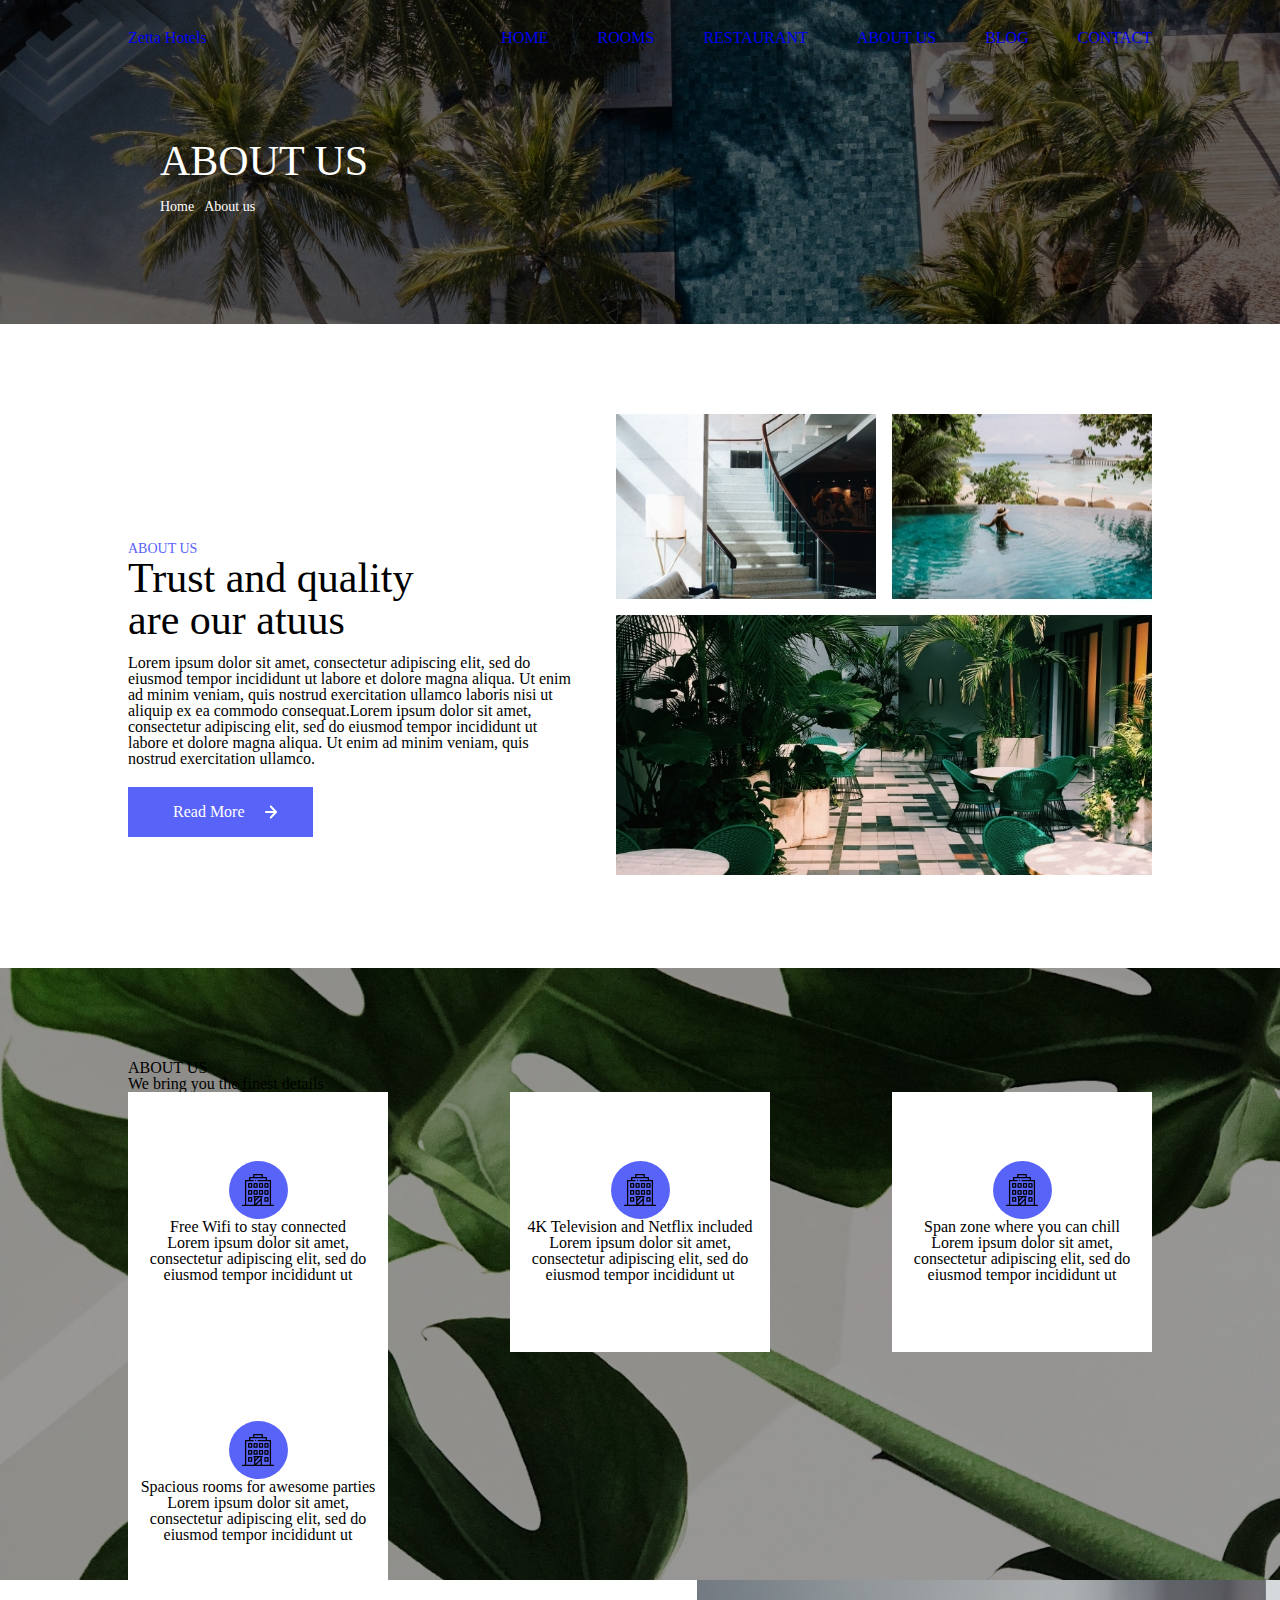
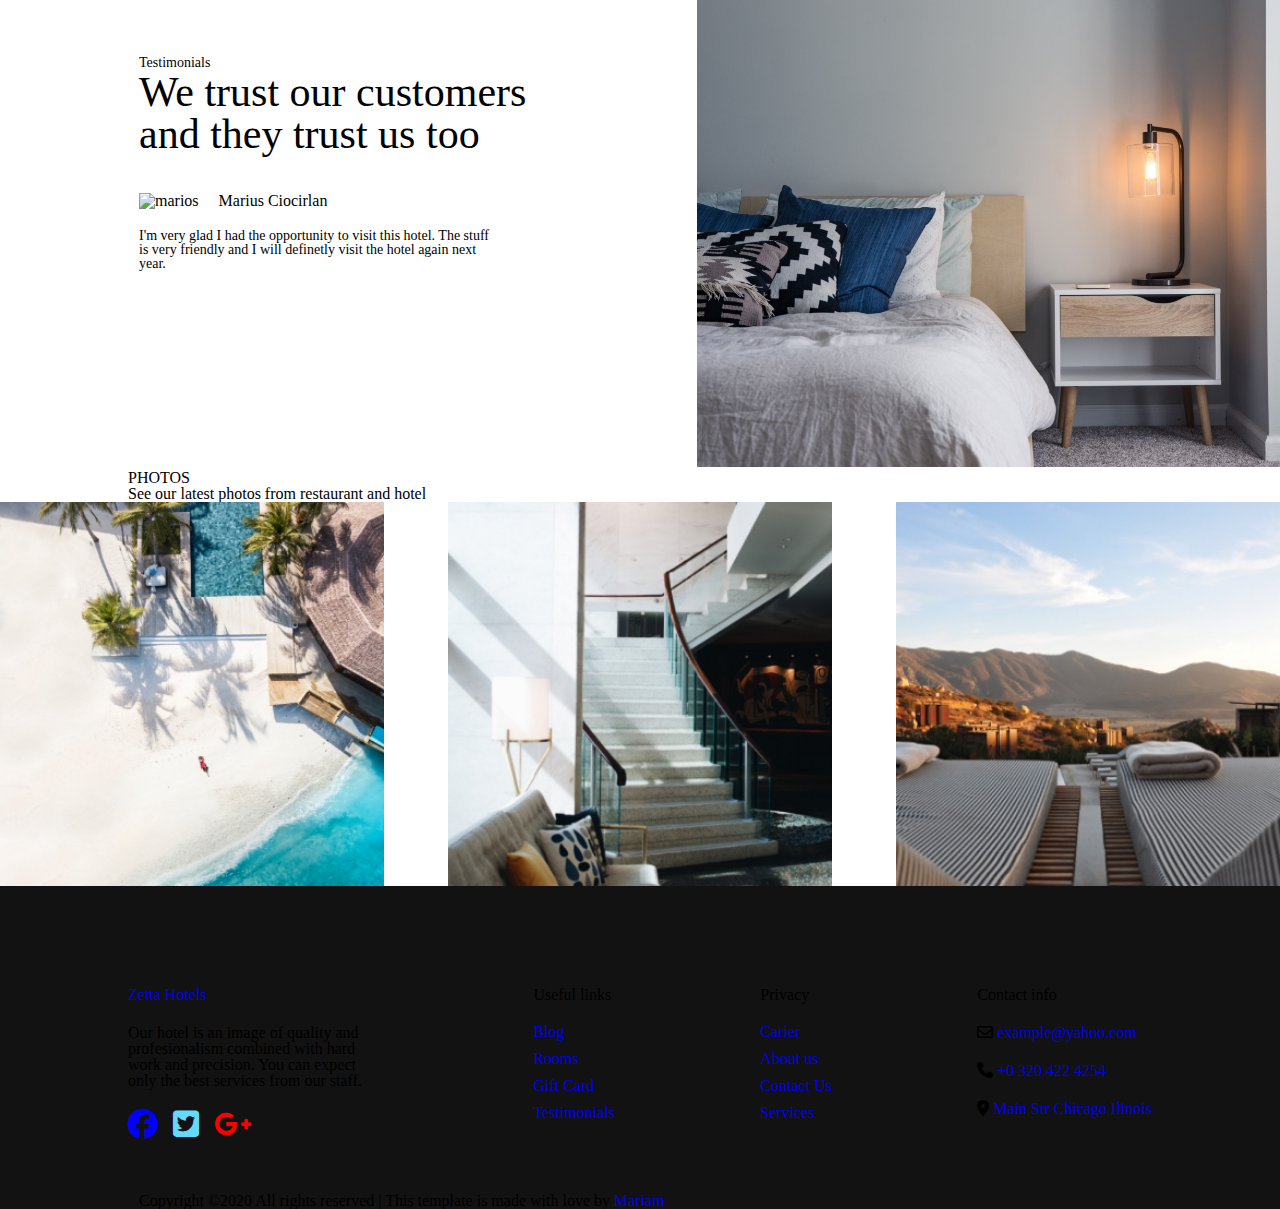
==== index.html @ 875c1cef "1 part done" ====
<!DOCTYPE html>
<html lang="en">
<head>
    <meta charset="UTF-8">
    <meta name="viewport" content="width=device-width, initial-scale=1.0">
    <title>L9</title>
    <link rel="stylesheet" href="css/reset.css">
    <link rel="stylesheet" href="css/style.css">
    <link rel="stylesheet" href="css/responsive.css">
    <link rel="stylesheet" href="https://cdnjs.cloudflare.com/ajax/libs/font-awesome/6.2.1/css/all.min.css">
</head>
<body>
    <header class="header">
        <div class="header-container flax-header">
            <a class="header-logo" href="index.html">Zetta Hotels</a>
            <nav>
                <ul class="nav-ul">
                    <li><a href="#">HOME</a></li>
                    <li><a href="#">ROOMS</a></li>
                    <li><a href="#">RESTAURANT</a></li>
                    <li><a href="#">ABOUT US</a></li>
                    <li><a href="#">BLOG</a></li>
                    <li><a href="#">CONTACT</a></li>
                </ul>
            </nav>
            <div class="burger">
                <i class="fa-solid fa-bars"></i>
            </div>
        </div>
        <div class="about">
            <h2>ABOUT US</h2>
            <div>
                <a href="HOME">Home</a>
                <div class="drop">
                </div>
                <a href="About Us">About us</a>
            </div>
        </div>

        
    </header>
    <section class="section1">
        <div class="s1-container">
            <div class="left-block">
                <h4>ABOUT US </h4>
                <h2>Trust and quality are our atuus</h2>
                <p> Lorem ipsum dolor sit amet, consectetur adipiscing elit, sed do eiusmod tempor incididunt ut labore et dolore magna aliqua. Ut enim ad minim veniam, quis nostrud exercitation ullamco laboris nisi ut aliquip ex ea commodo consequat.Lorem ipsum dolor sit amet, consectetur adipiscing elit, sed do eiusmod tempor incididunt ut labore et dolore magna aliqua. Ut enim ad minim veniam, quis nostrud exercitation ullamco.</p>
                <div class="read-more">
                    <p>Read More</p>
                    <img src="images/arrow.svg" alt="arrow">
                </div>
            </div>
            <div class="right-block">
                <img src="images/Group 74.jpg" alt="group">
            </div>
        </div>
    </section>
    <section class="section2">
        <div class="s2-container">
            <div class="text-b">
                <h2>ABOUT US</h2>
                <p>We bring you the finest details</p>
            </div>
            <div class="m-block">
                <div class="block">
                    <div class="blue-block">
                        <img src="images/hotel.svg" alt="hotel">
                    </div>
                    <h2>Free Wifi to stay connected</h2>
                    <p>Lorem ipsum dolor sit amet, consectetur adipiscing elit, sed do eiusmod tempor incididunt ut </p>
                </div>
                <div class="block">
                    <div class="blue-block">
                        <img src="images/hotel.svg" alt="hotel">
                    </div>
                    <h2>4K Television and Netflix included</h2>
                    <p>Lorem ipsum dolor sit amet, consectetur adipiscing elit, sed do eiusmod tempor incididunt ut </p>
                </div>
                <div class="block">
                    <div class="blue-block">
                        <img src="images/hotel.svg" alt="hotel">
                    </div>
                    <h2>Span zone where you can chill</h2>
                    <p>Lorem ipsum dolor sit amet, consectetur adipiscing elit, sed do eiusmod tempor incididunt ut </p>
                </div>
                <div class="block">
                    <div class="blue-block">
                        <img src="images/hotel.svg" alt="hotel">
                    </div>
                    <h2>Spacious rooms for awesome parties</h2>
                    <p>Lorem ipsum dolor sit amet, consectetur adipiscing elit, sed do eiusmod tempor incididunt ut </p>
                </div>
            <!-- </div> -->
        </div>
    </section>
    <section class="section3">
        <div class="left-div">
            <h4>Testimonials</h4>
            <p>We trust our customers and they trust us too</p>
            <div class="markus">
                <img src="images/marius-ciocirlan-vMV6r4VRhJ8-unsplash.svg" alt="marios">
                <h3>Marius Ciocirlan</h3>
            </div>
            <p>I'm very glad I had the opportunity to visit this hotel. The stuff is very friendly and I will definetly visit the hotel again next year.</p>
        </div>
        <div class="right-div">
            <img src="images/room.jpg" alt="">
        </div>
    </section>
    <section class="section4">
       <div class="s4-container">
            <h3>PHOTOS</h3>
            <p>See our latest photos from restaurant and hotel</p>
       </div>
       <div class="triple-image"> 
            <img src="images/ocean.jpg" alt="ocean">
            <img src="images/stairway.jpg" alt="stairway">
            <img src="images/mountain.jpg" alt="mountain">
       </div>
    </section>
    <footer class="footer">
        <div class="f-container">
            <div class="f-block">
                <a href="index.html">Zetta Hotels</a>
                <p>Our hotel is an image of quality and profesionalism combined with hard work and precision. You can expect only the best services from our staff.</p>
                <i class="fa-brands fa-facebook"></i>
                <i class="fa-brands fa-square-twitter"></i>
                <i class="fa-brands fa-google-plus-g"></i>
            </div>
            <div class="f-block">
                <h2>Useful links</h2>
                <ul class="u-li">
                    <li><a href="#">Blog</a></li>
                    <li><a href="#">Rooms</a></li>
                    <li><a href="#">Gift Card</a></li>
                    <li><a href="#">Testimonials</a></li>
                </ul>
            </div>
            <div class="f-block">
                <h2>Privacy</h2>
                <ul class="u-li">
                    <li><a href="#">Carier</a></li>
                    <li><a href="#">About us</a></li>
                    <li><a href="#">Contact Us</a></li>
                    <li><a href="#">Services</a></li>
                </ul>
            </div>
            <div class="f-block">
                <ul class="c-li">
                    <h2>Contact info</h2>
                    <li>
                        <i class="fa-regular fa-envelope"></i>
                        <a href="mailmailto:example@yahoo.com">example@yahoo.com</a>
                    </li>
                    <li>
                        <i class="fa-solid fa-phone"></i>
                        <a href="tel:+0 320 422 4254">+0 320 422 4254</a>
                    </li>
                    <li>
                        <i class="fa-solid fa-location-dot"></i>
                        <a href="addres:Main Str Chicago Ilinois">Main Str Chicago Ilinois</a>
                    </li>
                </ul>
            </div>
        </div>
        <p class="mariam">Copyright ©2020 All rights reserved | This template is made with love by <a href="#">Mariam</a></p>
    </footer>
</body>
</html>
---- css/style.css ----
/* header */
.header-container {
    max-width: 1088px;
    width: 80%;
    margin: 0 auto;
}
.flax-header {
    display: -webkit-box;
    display: -ms-flexbox;
    display: flex;
    -webkit-box-pack: justify;
        -ms-flex-pack: justify;
            justify-content: space-between;
}
.header-logo {
    margin-top: 30px;
}
.nav-ul {
    margin-top: 30px;
    display: -webkit-box;
    display: -ms-flexbox;
    display: flex;
}
.nav-ul li {
    color: #fff;
    margin-right: 49px;
}
.nav-ul li:nth-child(6) {
    margin-right: 0px;
}
.header {
    background-image: url("../images/h-background.jpg");
    height: 324px;
    width: 100%;
    background-repeat: no-repeat;
    background-size: cover;
}
.burger {
    display: none;
}
.about {
    max-width: 1088px;
    width: 75%;
    margin: 0 auto;
    margin-top: 94px;
}
.about a {
    color: #fff;
    font-size: 14px;

}
.about h2 {
    font-size: 42px;
    color: #fff;
    margin-bottom: 18px;
}
.drop {
    color: #fff;
    height: 19px;
    width: 10px;
}
.about div {
    display: -webkit-box;
    display: -ms-flexbox;
    display: flex;
}

/* section one */
.s1-container {
    display: -webkit-box;
    display: -ms-flexbox;
    display: flex;
    -webkit-box-pack: justify;
        -ms-flex-pack: justify;
            justify-content: space-between;
    max-width: 1088px;
    width: 80%;
    margin: 90px auto;
    -ms-flex-wrap: wrap;
        flex-wrap: wrap;
}
.left-block {
    width: 444px;
    margin-top: 128px;
}
.left-block h4 {
    font-size: 14px; 
    color: #5863F8;
    margin-bottom: 1px;
}
.left-block h2 {
    width: 306px;
    font-size: 42px;
    margin-bottom: 14px;
}
.read-more {
    margin-top: 20px;
    display: -webkit-box;
    display: -ms-flexbox;
    display: flex;
    vertical-align: middle;
    -webkit-box-align: center;
        -ms-flex-align: center;
            align-items: center;
    width: 185px;
    height: 50px;
    background-color: #5863F8;
}
.read-more p {
    margin: 0 20px 0 45px ;
    color: #fff;
}
.right-block img {
    width: 100%;
}
/* section two */
.section2 {
    background-image: url("../images/s2-background.jpg");
    height: 612px;
    width: 100%;
    background-repeat: no-repeat;
    background-clip: cover;
    padding-top: 92px;
}
.s2-container {
    max-width: 1088px;
    width: 80%;
    margin: 0 auto;
}
.blue-block {
    width: 59px;
    height: 58px;
    background-color: #5863F8;
    border-radius: 50%;
    display: -webkit-box;
    display: -ms-flexbox;
    display: flex;
    -webkit-box-pack: center;
        -ms-flex-pack: center;
            justify-content: center;
    -webkit-box-align: center;
        -ms-flex-align: center;
            align-items: center;
}
.block {
    width: 260px;
    height: 260px;
    background-color: #fff;
    display: -webkit-box;
    display: -ms-flexbox;
    display: flex;
    -webkit-box-pack: center;
        -ms-flex-pack: center;
            justify-content: center;
    -webkit-box-align: center;
        -ms-flex-align: center;
            align-items: center;
    -webkit-box-orient: vertical;
    -webkit-box-direction: normal;
        -ms-flex-direction: column;
            flex-direction: column;
}
.m-block {
    display: -webkit-box;
    display: -ms-flexbox;
    display: flex;
    -webkit-box-pack: justify;
        -ms-flex-pack: justify;
            justify-content: space-between;
    -ms-flex-wrap: wrap;
        flex-wrap: wrap;
}
.block p {
    width: 221px;
    text-align: center;
}

/* section 3 */
.section3 {
    display: -webkit-box;
    display: -ms-flexbox;
    display: flex;
    -webkit-box-pack: justify;
        -ms-flex-pack: justify;
            justify-content: space-between;
}
.left-div {
    margin-left: 139px;
}
.left-div p {
    width: 432px;
    font-size: 42px;
}
.left-div p:nth-child(4) {
    font-size: 14px;
    width: 352px;
}
.left-div h4 {
    font-size: 14px;
    margin: 76px 0 1px;
}
.markus {
    display: -webkit-box;
    display: -ms-flexbox;
    display: flex;
    margin-bottom: 20px;
    margin-top: 38px;
}
.markus h3 {
    margin-left: 20px ;
}

/* section 4 */
.s4-container {
    max-width: 1088px;
    width: 80%;
    margin: 0 auto;
}
.triple-image {
    display: -webkit-box;
    display: -ms-flexbox;
    display: flex;
    -webkit-box-pack: justify;
        -ms-flex-pack: justify;
            justify-content: space-between;
    -ms-flex-wrap: wrap;
        flex-wrap: wrap;
}
.triple-image img {
    width: 30%;
}

/* Footer */
.f-container {
    max-width: 1051px;
    width: 80%;
    margin: 0 auto;
    display: -webkit-box;
    display: -ms-flexbox;
    display: flex;
    -webkit-box-pack: justify;
        -ms-flex-pack: justify;
            justify-content: space-between;
    padding-top: 101px;
    -ms-flex-wrap: wrap;
        flex-wrap: wrap;
}
.footer {
    background-color: #121212;
}
.f-block {
    -webkit-box-pack: center;
        -ms-flex-pack: center;
            justify-content: center;
    -webkit-box-align: center;
        -ms-flex-align: center;
            align-items: center;
    -webkit-box-orient: vertical;
    -webkit-box-direction: normal;
        -ms-flex-direction: column;
            flex-direction: column;
}
.f-block:nth-child(1) {
    width: 260px;
}
.fa-brands {
    font-size: 30px;
    margin-top: 20px;
}
.fa-square-twitter {
    margin: 0 11px;
    color: #63DAF9;
}
.fa-google-plus-g {
    color: red;
}
.fa-facebook {
    color: blue;
}
.f-block p {
    margin-top: 22px;
}
.u-li {
    margin-top: 21px;
}
.u-li li {
    margin-bottom: 11px;
}
.u-li li:nth-child(4) {
    margin-bottom: 0px;
}
.c-li li:nth-child(2) {
    margin: 21px 0;
}
.c-li li:nth-child(3) {
    margin-bottom: 21px;
}
.mariam {
    margin: 54px 0 0 139px;
}
---- css/responsive.css ----
@media (max-width: 1200px) {
    .block {
        width: 48%;
    }
    .section2 {
        height: auto;
        padding-bottom: 50px;
    }
    .block:nth-child(1),
    .block:nth-child(2) {
        margin-bottom: 30px;
    }
    .section3 {
        -webkit-box-align: center;
            -ms-flex-align: center;
                align-items: center;
        -webkit-box-orient: vertical;
        -webkit-box-direction: normal;
            -ms-flex-direction: column;
                flex-direction: column;
        -webkit-box-pack: center;
            -ms-flex-pack: center;
                justify-content: center;
    }
    .right-div img {
        width: 100%;
    }
    .section1 {
        -webkit-box-align: center;
            -ms-flex-align: center;
                align-items: center;
        -webkit-box-orient: vertical;
        -webkit-box-direction: normal;
            -ms-flex-direction: column;
                flex-direction: column;
        -webkit-box-pack: center;
            -ms-flex-pack: center;
                justify-content: center;
    }
    .right-block {
        margin-top: 60px;
    }
}
    

@media (max-width: 1000px) {
    .burger {
        margin-top: 30px;
        display: block;
        color: #FFF;
    }
    .nav-ul {
        display: none;
    }
}
@media (max-width: 768px) {
    .block {
        width: 100%;
    }
    .section2 {
        height: auto;
        padding-bottom: 50px;
    }
    .triple-image {
        -webkit-box-pack: center;
            -ms-flex-pack: center;
                justify-content: center;
    }
    .triple-image img {
        width: 70%;
        -webkit-box-orient: vertical;
        -webkit-box-direction: normal;
            -ms-flex-direction: column;
                flex-direction: column;
    }
    .triple-image img:nth-child(2) {
        margin: 20px 0;
    }
    .f-block {
        width: 48%;
    }
    .f-block:nth-child(1),
    .f-block:nth-child(2) {
        margin-bottom: 40px;
    }
}
@media (max-width: 480px) {
    .f-block {
        width: 80%;
    }
    .f-block:nth-child(4) {
        margin-top: 40px;
    }
    .f-container {
        text-align: center;
        -webkit-box-pack: center;
            -ms-flex-pack: center;
                justify-content: center;
    }
    .footer p {
        text-align: center;
        -webkit-box-pack: center;
            -ms-flex-pack: center;
                justify-content: center;
        margin-left: 0;
    }
}
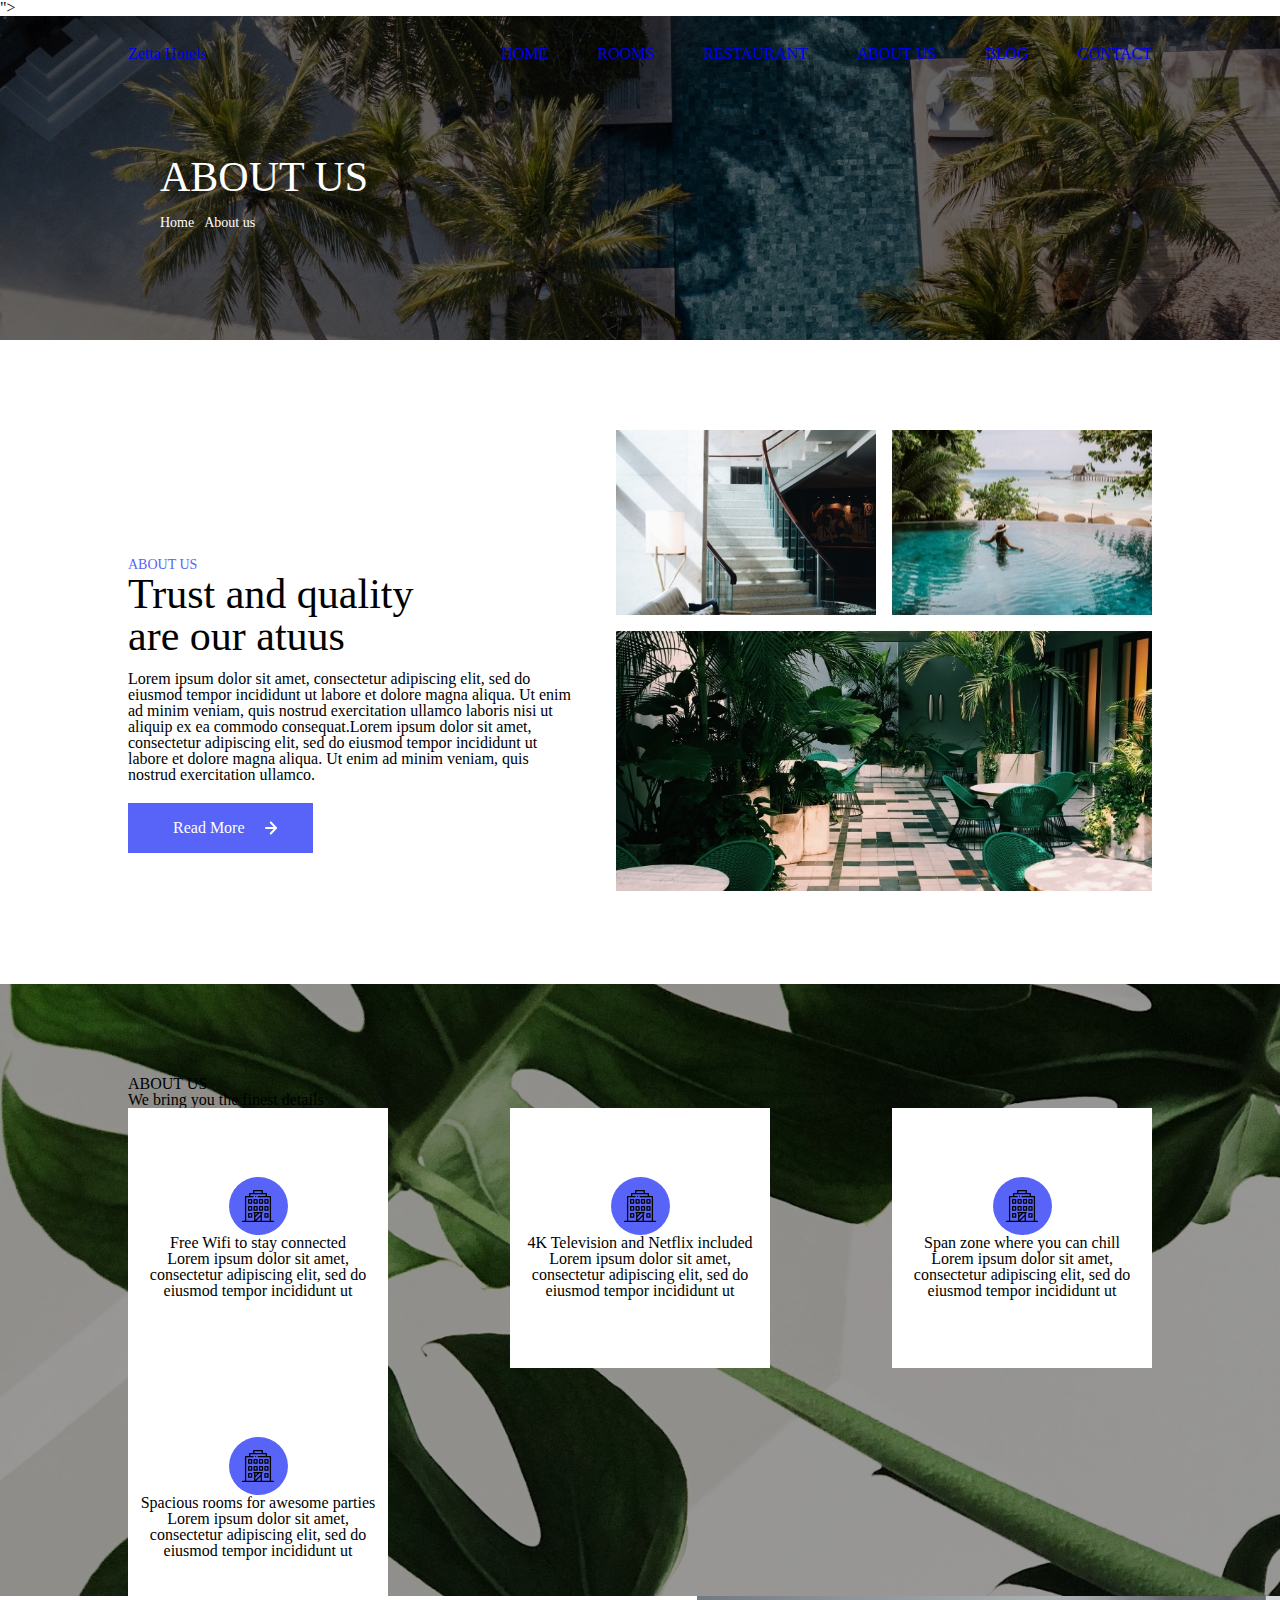
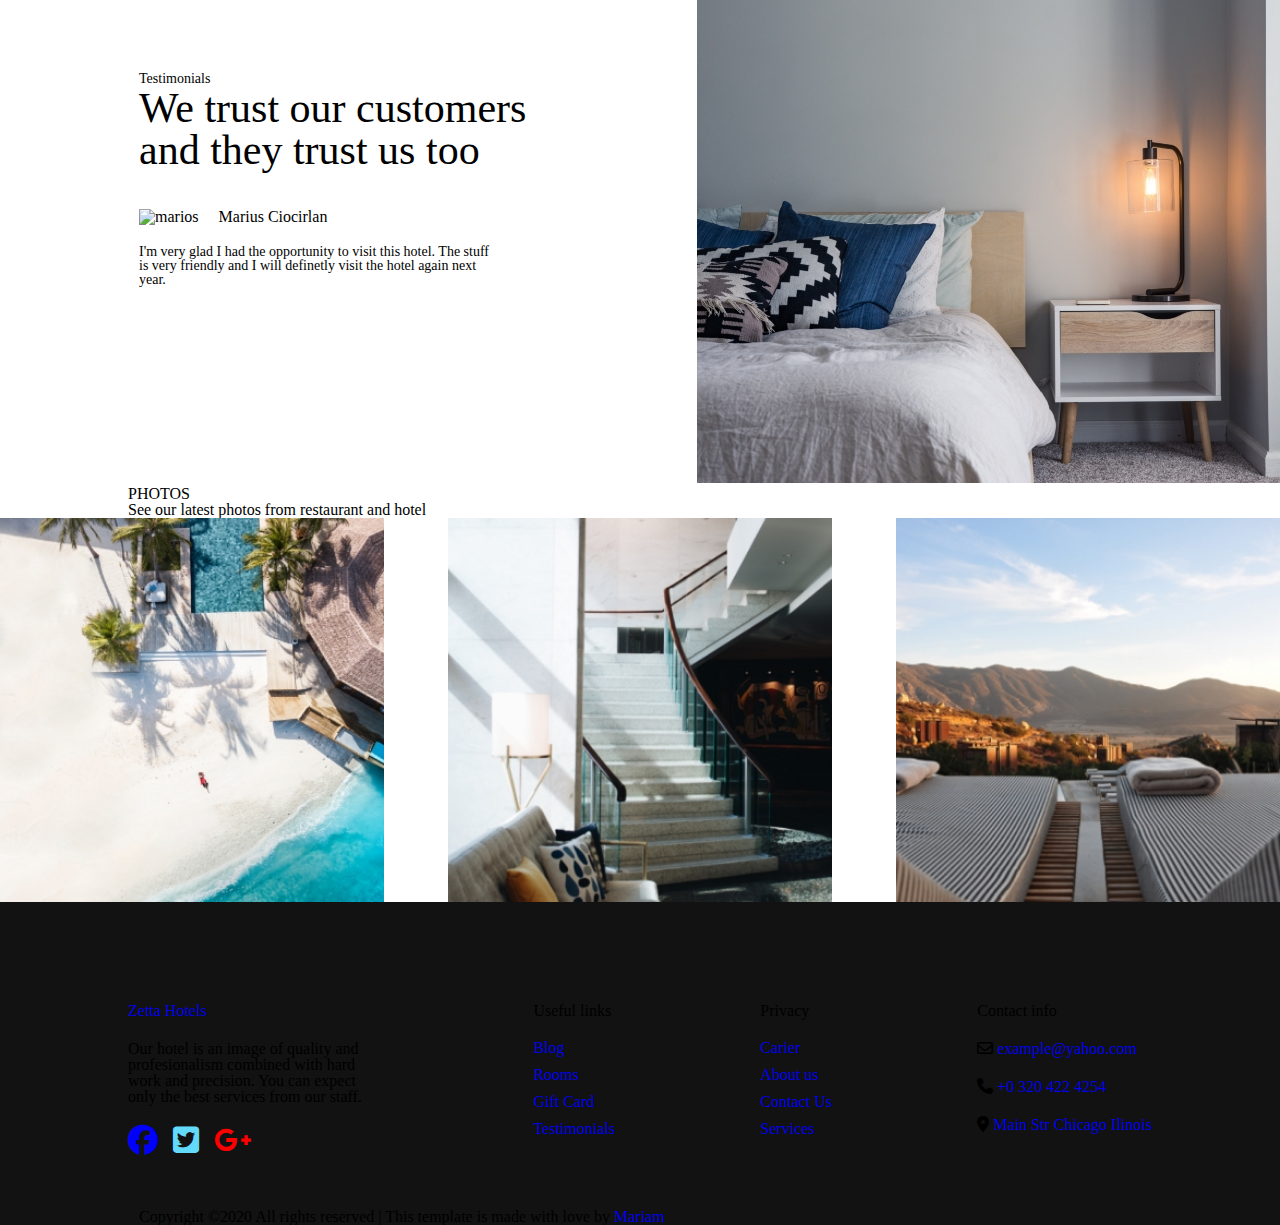
==== commit 844f202e: "font left" ====
--- a/index.html
+++ b/index.html
@@ -3,11 +3,12 @@
 <head>
     <meta charset="UTF-8">
     <meta name="viewport" content="width=device-width, initial-scale=1.0">
-    <title>L9</title>
+    <title>L10</title>
     <link rel="stylesheet" href="css/reset.css">
     <link rel="stylesheet" href="css/style.css">
     <link rel="stylesheet" href="css/responsive.css">
     <link rel="stylesheet" href="https://cdnjs.cloudflare.com/ajax/libs/font-awesome/6.2.1/css/all.min.css">
+    <link rel="stylesheet" href="https://fonts.googleapis.com/css2?family=Freehand&family=Inspiration&display=swap" rel="stylesheet">">
 </head>
 <body>
     <header class="header">
@@ -15,12 +16,12 @@
             <a class="header-logo" href="index.html">Zetta Hotels</a>
             <nav>
                 <ul class="nav-ul">
-                    <li><a href="#">HOME</a></li>
+                    <li><a href="index.html">HOME</a></li>
                     <li><a href="#">ROOMS</a></li>
                     <li><a href="#">RESTAURANT</a></li>
                     <li><a href="#">ABOUT US</a></li>
                     <li><a href="#">BLOG</a></li>
-                    <li><a href="#">CONTACT</a></li>
+                    <li><a href="contact.html">CONTACT</a></li>
                 </ul>
             </nav>
             <div class="burger">
--- a/css/style.css
+++ b/css/style.css
@@ -80,7 +80,8 @@
         flex-wrap: wrap;
 }
 .left-block {
-    width: 444px;
+    max-width: 444px;
+    width: 90%;
     margin-top: 128px;
 }
 .left-block h4 {
@@ -89,7 +90,8 @@
     margin-bottom: 1px;
 }
 .left-block h2 {
-    width: 306px;
+    max-width: 306px;
+    width: 90%;
     font-size: 42px;
     margin-bottom: 14px;
 }
@@ -116,10 +118,10 @@
 /* section two */
 .section2 {
     background-image: url("../images/s2-background.jpg");
+    width: 100%;
     height: 612px;
-    width: 100%;
     background-repeat: no-repeat;
-    background-clip: cover;
+    background-size: cover;
     padding-top: 92px;
 }
 .s2-container {
@@ -188,12 +190,14 @@
     margin-left: 139px;
 }
 .left-div p {
-    width: 432px;
+    max-width: 432px;
+    width: 90%;
     font-size: 42px;
 }
 .left-div p:nth-child(4) {
     font-size: 14px;
-    width: 352px;
+    max-width: 352px;
+    width: 90%;
 }
 .left-div h4 {
     font-size: 14px;
@@ -296,5 +300,78 @@
     margin-bottom: 21px;
 }
 .mariam {
+    max-width: 1300px;
+    width: 90%;
     margin: 54px 0 0 139px;
+}
+
+/* contact */
+.contact-text {
+    max-width: 1088px;
+    width: 80%;
+    margin: 54px auto;
+}
+.general-form {
+    display: flex;
+    max-width: 1088px;
+    width: 80%;
+    margin: 10px auto;
+}
+.s-form {
+    max-width: 1088px;
+    width: 80%;
+    margin: 50px auto;
+}
+.map-batumi {
+    max-width: 1088px;
+    width: 100%;
+    height: 286px;
+    margin: 0 auto;
+}
+.f-top-block {
+    display: flex;
+    max-width: 1088px;
+    width: 80%;
+    margin: 25px auto 10px;
+}
+.f-left-block {
+    max-width: 720px;
+    width: 100%;
+    height: 288px;
+}
+.f-right-block {
+    max-width: 352px;
+    width: 100%;
+    height: 288px;
+    margin-left: 16px;
+}
+.input {
+    background-color: #F8F8F8;
+    max-width: 352;
+    width: 100%;
+    height: 60px;
+    margin-bottom: 16px;
+    border: none;
+}
+.button {
+    background-color: #5863F8;
+    max-width: 352;
+    width: 100%;
+    height: 60px;
+    border: none;
+    cursor: pointer;
+}
+.textarea {
+    resize: none;
+    max-width: 720px;
+    width: 100%;
+    height: 288px;
+    background-color: #F8F8F8;
+    font-size: 20px;
+}
+
+.input:focus,
+.textarea:focus,
+.plan:focus {
+    outline: none;
 }--- a/css/responsive.css
+++ b/css/responsive.css
@@ -2,8 +2,8 @@
     .block {
         width: 48%;
     }
-    .section2 {
-        height: auto;
+    .s2-container {
+        height: 100%;
         padding-bottom: 50px;
     }
     .block:nth-child(1),
@@ -57,9 +57,8 @@
     .block {
         width: 100%;
     }
-    .section2 {
-        height: auto;
-        padding-bottom: 50px;
+    .setction2 {
+        height: 100%;
     }
     .triple-image {
         -webkit-box-pack: center;
@@ -83,6 +82,11 @@
     .f-block:nth-child(2) {
         margin-bottom: 40px;
     }
+    .f-top-block,
+    .general-form {
+        flex-direction: column;
+    }
+
 }
 @media (max-width: 480px) {
     .f-block {
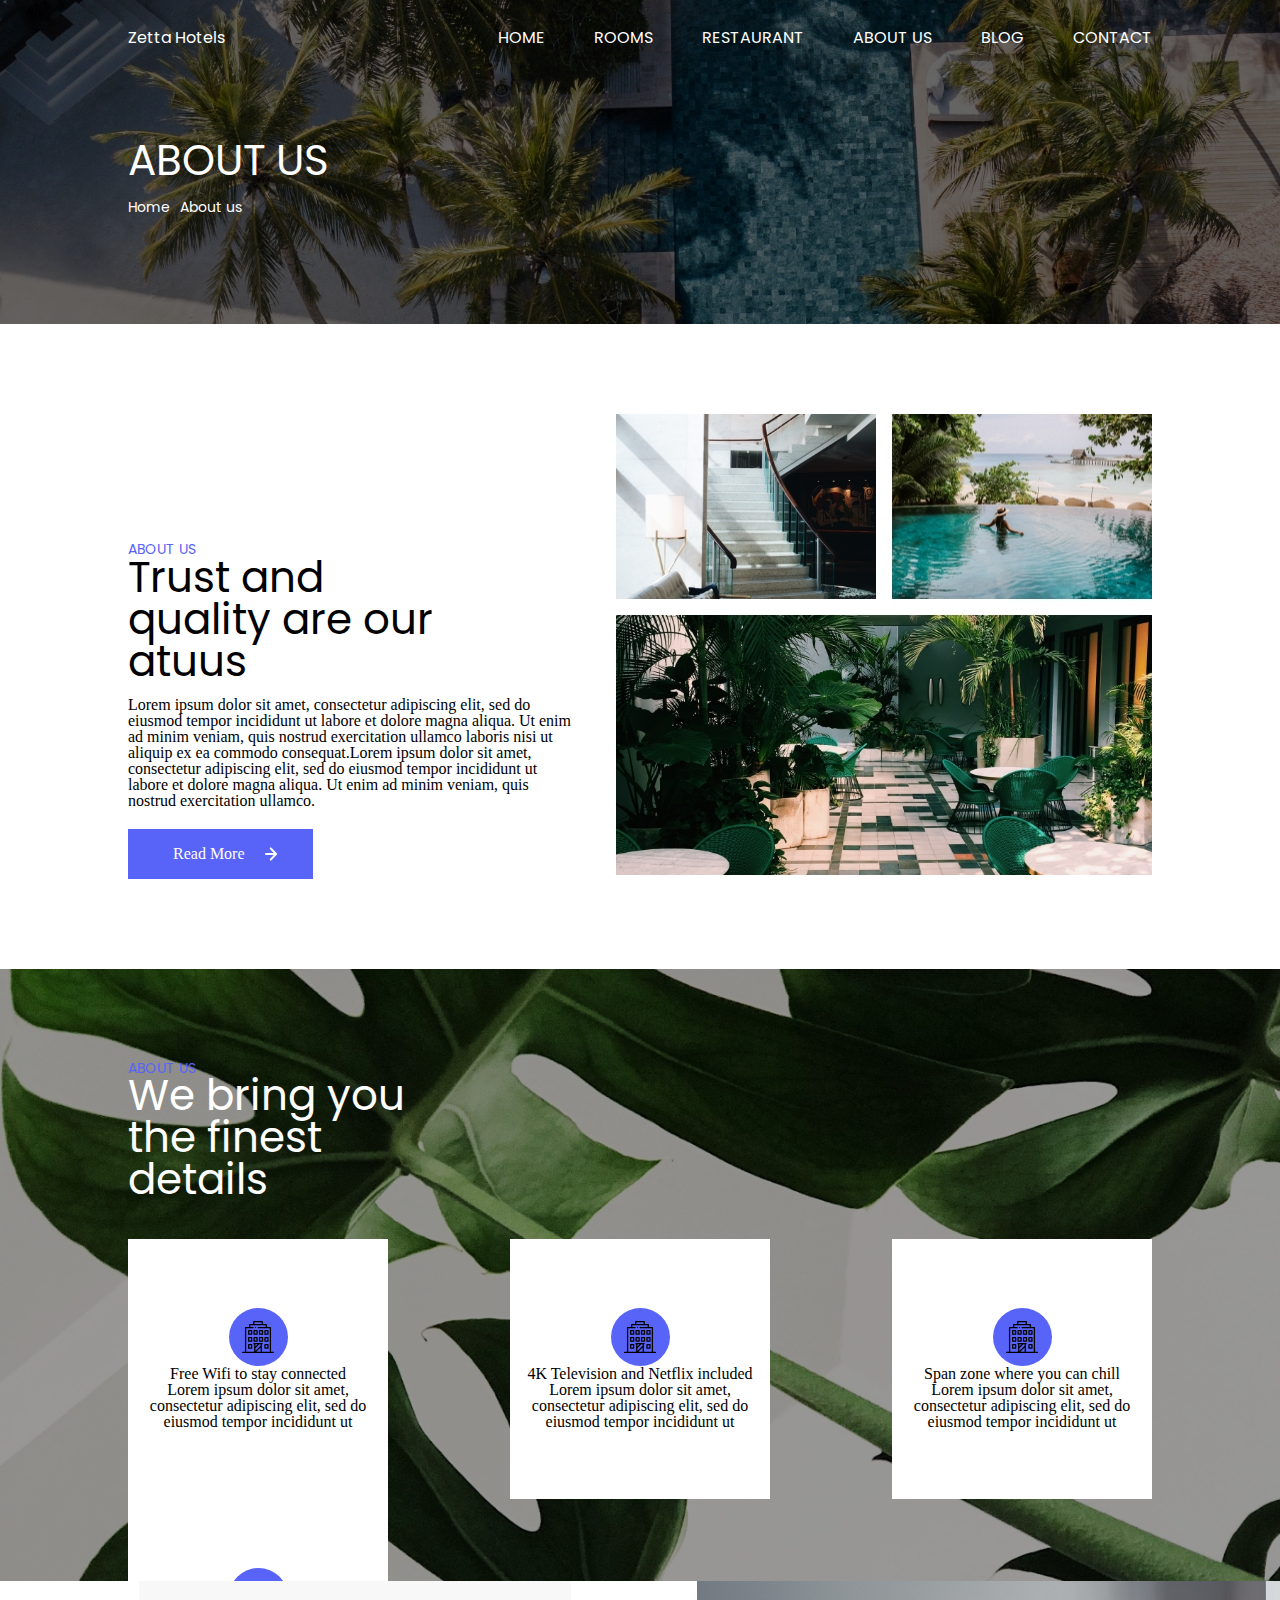
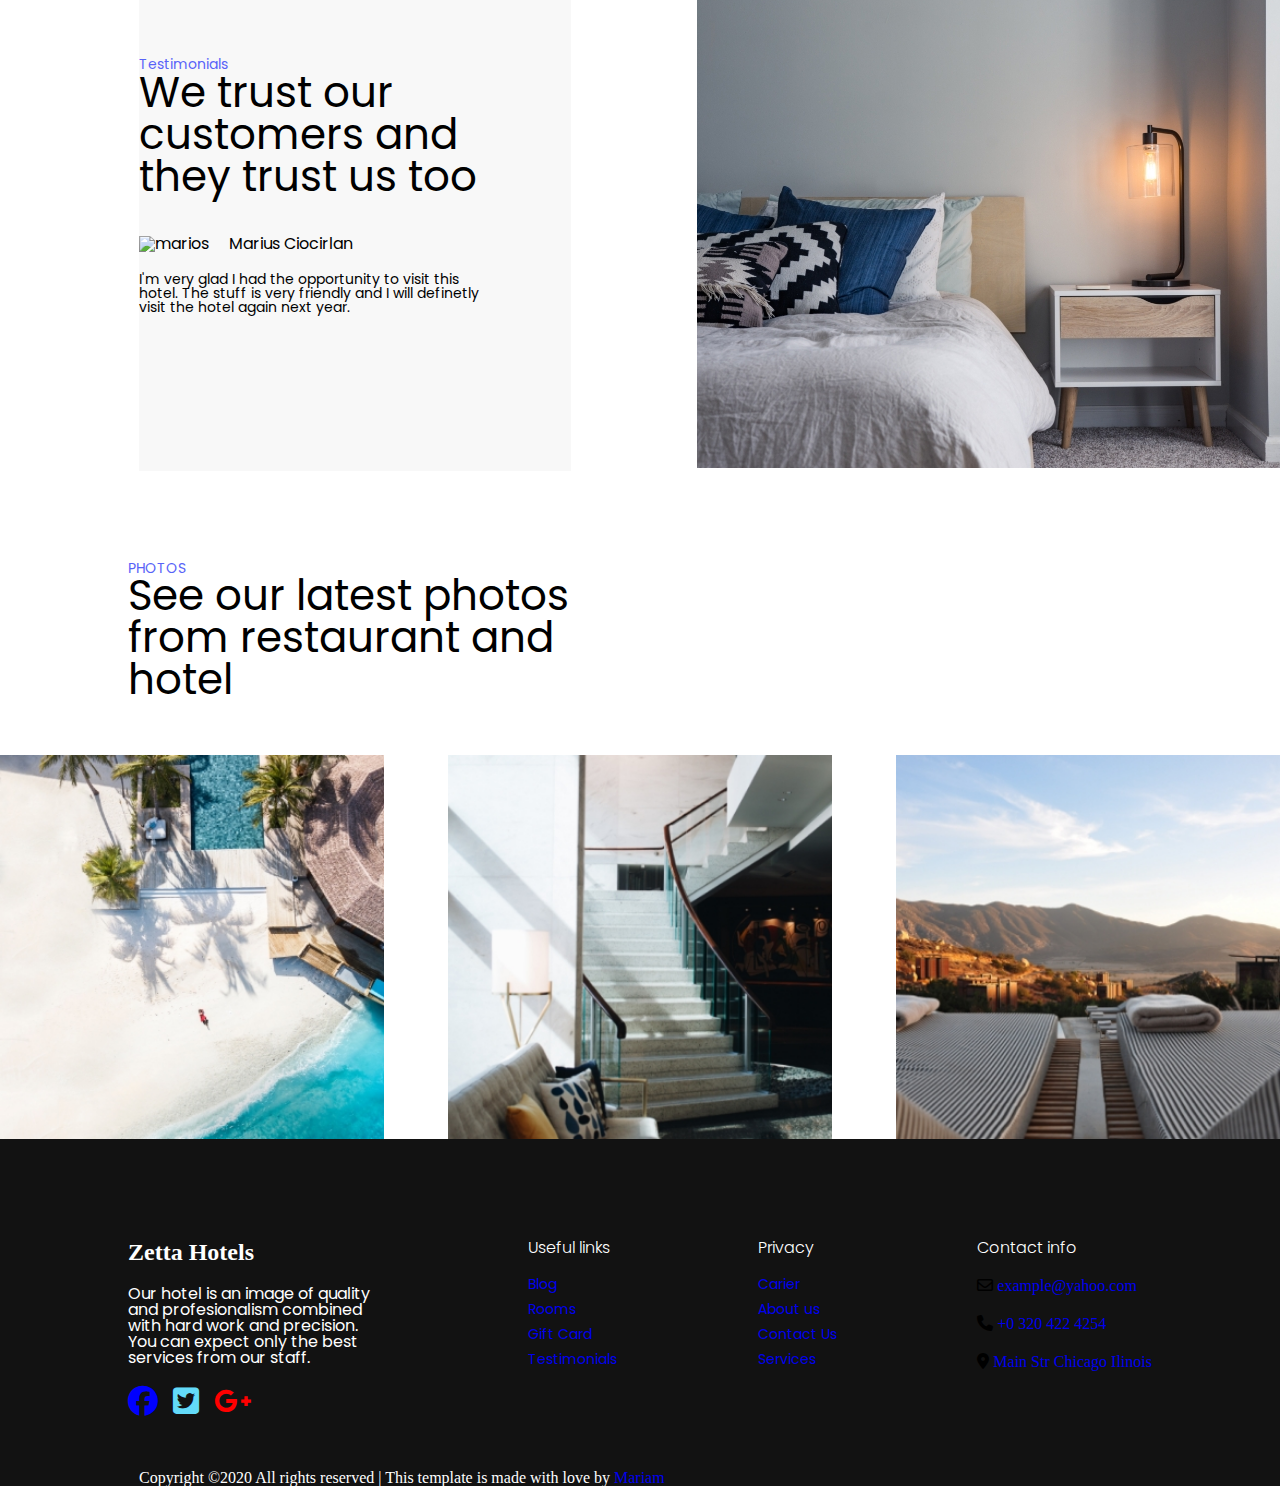
==== commit dafb298b: "done" ====
--- a/index.html
+++ b/index.html
@@ -8,7 +8,10 @@
     <link rel="stylesheet" href="css/style.css">
     <link rel="stylesheet" href="css/responsive.css">
     <link rel="stylesheet" href="https://cdnjs.cloudflare.com/ajax/libs/font-awesome/6.2.1/css/all.min.css">
-    <link rel="stylesheet" href="https://fonts.googleapis.com/css2?family=Freehand&family=Inspiration&display=swap" rel="stylesheet">">
+    <link rel="preconnect" href="https://fonts.googleapis.com">
+    <link rel="preconnect" href="https://fonts.gstatic.com" crossorigin>
+    <link href="https://fonts.googleapis.com/css2?family=Freehand&family=Inspiration&family=Poppins:wght@200&display=swap" rel="stylesheet">
+
 </head>
 <body>
     <header class="header">
@@ -16,12 +19,12 @@
             <a class="header-logo" href="index.html">Zetta Hotels</a>
             <nav>
                 <ul class="nav-ul">
-                    <li><a href="index.html">HOME</a></li>
-                    <li><a href="#">ROOMS</a></li>
-                    <li><a href="#">RESTAURANT</a></li>
-                    <li><a href="#">ABOUT US</a></li>
-                    <li><a href="#">BLOG</a></li>
-                    <li><a href="contact.html">CONTACT</a></li>
+                    <li><a class="li-h" href="index.html">HOME</a></li>
+                    <li><a class="li-h" href="#">ROOMS</a></li>
+                    <li><a class="li-h" href="#">RESTAURANT</a></li>
+                    <li><a class="li-h" href="#">ABOUT US</a></li>
+                    <li><a class="li-h" href="#">BLOG</a></li>
+                    <li><a class="li-h" href="contact.html">CONTACT</a></li>
                 </ul>
             </nav>
             <div class="burger">
@@ -122,33 +125,33 @@
     <footer class="footer">
         <div class="f-container">
             <div class="f-block">
-                <a href="index.html">Zetta Hotels</a>
+                <a class="bold-white" href="index.html">Zetta Hotels</a>
                 <p>Our hotel is an image of quality and profesionalism combined with hard work and precision. You can expect only the best services from our staff.</p>
                 <i class="fa-brands fa-facebook"></i>
                 <i class="fa-brands fa-square-twitter"></i>
                 <i class="fa-brands fa-google-plus-g"></i>
             </div>
             <div class="f-block">
-                <h2>Useful links</h2>
+                <h2 class="semi-bold">Useful links</h2>
                 <ul class="u-li">
-                    <li><a href="#">Blog</a></li>
-                    <li><a href="#">Rooms</a></li>
-                    <li><a href="#">Gift Card</a></li>
-                    <li><a href="#">Testimonials</a></li>
+                    <li class="blue-text"><a href="#">Blog</a></li>
+                    <li class="blue-text"><a href="#">Rooms</a></li>
+                    <li class="blue-text"><a href="#">Gift Card</a></li>
+                    <li class="blue-text"><a href="#">Testimonials</a></li>
                 </ul>
             </div>
             <div class="f-block">
-                <h2>Privacy</h2>
+                <h2 class="semi-bold">Privacy</h2>
                 <ul class="u-li">
-                    <li><a href="#">Carier</a></li>
-                    <li><a href="#">About us</a></li>
-                    <li><a href="#">Contact Us</a></li>
-                    <li><a href="#">Services</a></li>
+                    <li class="blue-text"><a href="#">Carier</a></li>
+                    <li class="blue-text"><a href="#">About us</a></li>
+                    <li class="blue-text"><a href="#">Contact Us</a></li>
+                    <li class="blue-text"><a href="#">Services</a></li>
                 </ul>
             </div>
             <div class="f-block">
                 <ul class="c-li">
-                    <h2>Contact info</h2>
+                    <h2 class="semi-bold">Contact info</h2>
                     <li>
                         <i class="fa-regular fa-envelope"></i>
                         <a href="mailmailto:example@yahoo.com">example@yahoo.com</a>
--- a/css/style.css
+++ b/css/style.css
@@ -14,6 +14,8 @@
 }
 .header-logo {
     margin-top: 30px;
+    color: #fff;
+    font-family: 'Poppins', sans-serif;
 }
 .nav-ul {
     margin-top: 30px;
@@ -24,6 +26,10 @@
 .nav-ul li {
     color: #fff;
     margin-right: 49px;
+}
+.li-h {
+    color: #fff;
+    font-family: 'Poppins', sans-serif;
 }
 .nav-ul li:nth-child(6) {
     margin-right: 0px;
@@ -40,19 +46,21 @@
 }
 .about {
     max-width: 1088px;
-    width: 75%;
+    width: 80%;
     margin: 0 auto;
     margin-top: 94px;
 }
 .about a {
     color: #fff;
     font-size: 14px;
+    font-family: 'Poppins', sans-serif;
 
 }
 .about h2 {
     font-size: 42px;
     color: #fff;
     margin-bottom: 18px;
+    font-family: 'Poppins', sans-serif;
 }
 .drop {
     color: #fff;
@@ -88,12 +96,14 @@
     font-size: 14px; 
     color: #5863F8;
     margin-bottom: 1px;
+    font-family: 'Poppins', sans-serif;
 }
 .left-block h2 {
     max-width: 306px;
     width: 90%;
     font-size: 42px;
     margin-bottom: 14px;
+    font-family: 'Poppins', sans-serif;
 }
 .read-more {
     margin-top: 20px;
@@ -176,7 +186,19 @@
     width: 221px;
     text-align: center;
 }
-
+.text-b h2 {
+    font-size: 14px;
+    color: #5863F8;
+    font-family: 'Poppins', sans-serif;
+}
+.text-b p {
+    max-width: 332px;
+    width: 90%;
+    font-size: 42px;
+    color: #fff;
+    font-family: 'Poppins', sans-serif;
+    margin-bottom: 38px;
+}
 /* section 3 */
 .section3 {
     display: -webkit-box;
@@ -187,21 +209,26 @@
             justify-content: space-between;
 }
 .left-div {
+    background-color: #F8F8F8;
     margin-left: 139px;
 }
 .left-div p {
     max-width: 432px;
     width: 90%;
     font-size: 42px;
+    font-family: 'Poppins', sans-serif;
 }
 .left-div p:nth-child(4) {
     font-size: 14px;
     max-width: 352px;
     width: 90%;
+    font-family: 'Poppins', sans-serif;
 }
 .left-div h4 {
+    font-family: 'Poppins', sans-serif;
     font-size: 14px;
     margin: 76px 0 1px;
+    color: #5863F8;
 }
 .markus {
     display: -webkit-box;
@@ -209,9 +236,11 @@
     display: flex;
     margin-bottom: 20px;
     margin-top: 38px;
+    font-family: 'Poppins', sans-serif;
 }
 .markus h3 {
     margin-left: 20px ;
+    font-family: 'Poppins', sans-serif;
 }
 
 /* section 4 */
@@ -232,6 +261,19 @@
 }
 .triple-image img {
     width: 30%;
+}
+.s4-container h3 {
+    font-size: 14px;
+    color: #5863F8;
+    margin-top: 90px;
+    font-family: 'Poppins', sans-serif;
+}
+.s4-container p {
+    max-width: 473px;
+    width: 90%;
+    font-size: 42px;
+    font-family: 'Poppins', sans-serif;
+    margin-bottom: 54px;
 }
 
 /* Footer */
@@ -300,16 +342,51 @@
     margin-bottom: 21px;
 }
 .mariam {
+    color: #fff;
     max-width: 1300px;
     width: 90%;
     margin: 54px 0 0 139px;
 }
+.bold-white {
+    font-weight: bold;
+    font-size: 24px;
+    color: #fff;
+}
+.semi-bold {
+    color: #fff;
+    font-weight: 300;
+    font-family: 'Poppins', sans-serif;
+}
+.blue-text {
+    color: #5863F8;
+    font-family: 'Poppins', sans-serif;
+    font-size: 14px;
+}
+.f-block p {
+    color: #fff;
+    font-family: 'Poppins', sans-serif;
+}
 
 /* contact */
+.font-poppins {
+    font-family: 'Poppins', sans-serif;
+}
+.gender {
+    margin: 0 50px;
+}
 .contact-text {
     max-width: 1088px;
     width: 80%;
     margin: 54px auto;
+}
+.contact-text h4 {
+    color: #5863F8;
+    font-family: 'Poppins', sans-serif;
+    font-size: 14px;
+}
+.contact-text h2 {
+    font-weight: bold;
+    font-size: 42px;
 }
 .general-form {
     display: flex;
